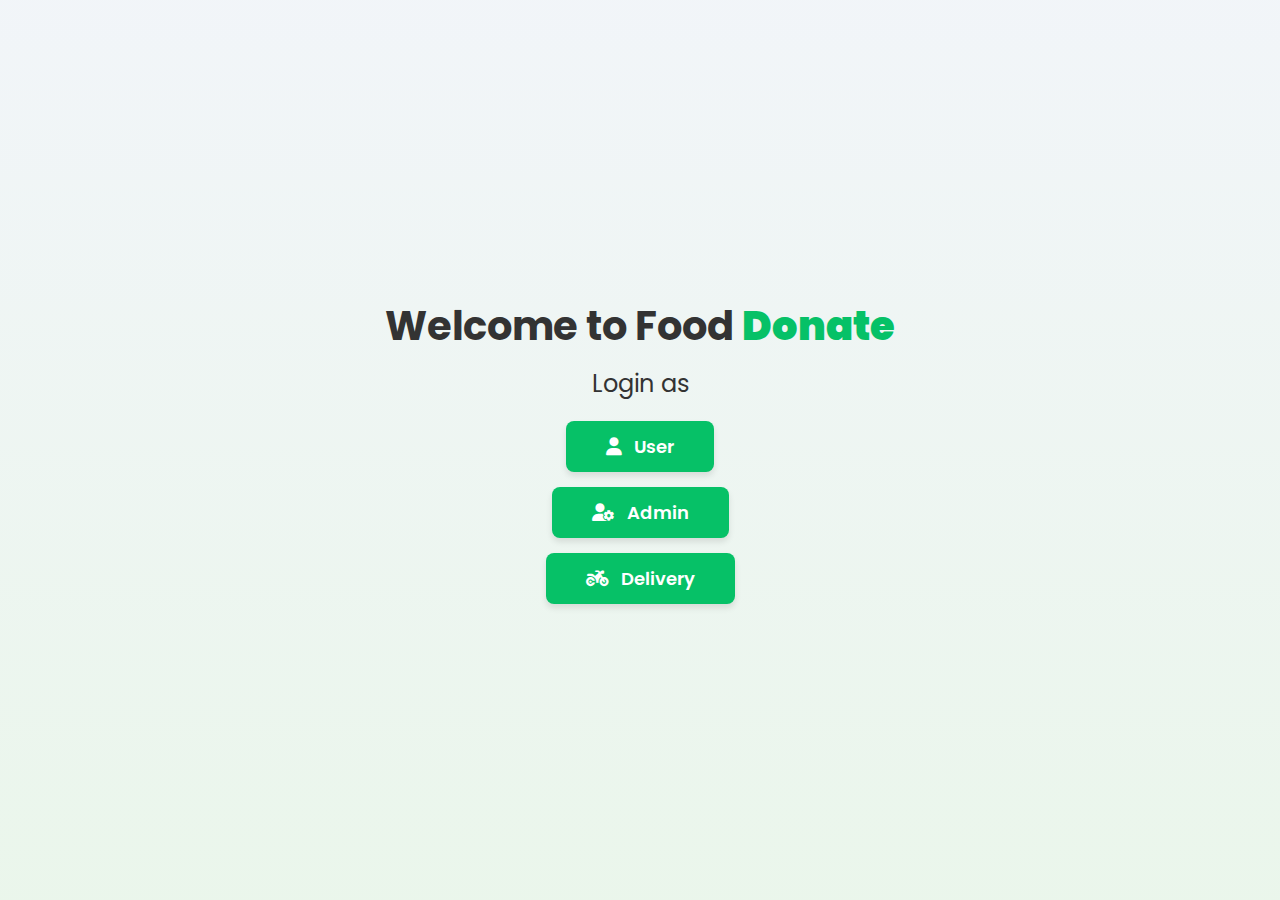
==== index.html @ 2efc61ec "initial commit" ====
<!DOCTYPE html>
<html lang="en">
<head>
    <meta charset="UTF-8">
    <meta http-equiv="X-UA-Compatible" content="IE=edge">
    <meta name="viewport" content="width=device-width, initial-scale=1.0">
    <title>Document</title>

    <!-- Font Awesome -->
    <link rel="stylesheet" href="https://cdnjs.cloudflare.com/ajax/libs/font-awesome/6.3.0/css/all.min.css">
    <link rel="stylesheet" href="https://cdnjs.cloudflare.com/ajax/libs/font-awesome/6.2.1/css/all.min.css">
    <link rel="stylesheet" href="https://cdnjs.cloudflare.com/ajax/libs/font-awesome/4.7.0/css/font-awesome.min.css">
</head>
<style>
    @import url('https://fonts.googleapis.com/css2?family=Poppins:ital,wght@0,200;0,300;0,500;0,700;0,800;1,400;1,600&display=swap');

    * {
        margin: 0;
        padding: 0;
        box-sizing: border-box;
        font-family: 'Poppins', sans-serif;
    }

    /* Aesthetic Background */
    body {
        
        background: linear-gradient(to bottom, rgba(240, 244, 248, 0.9), rgba(232, 245, 233, 0.9)),
                    url('https://source.unsplash.com/1600x900/?food,donation') no-repeat center center fixed;
        
        background-size: cover;
        color: #333;
        display: flex;
        justify-content: center;
        align-items: center;
        flex-direction: column;
        height: 100vh;
        text-align: center;
    }

    .logo {
        padding-top: 20px;
        font-size: 40px;
        text-align: center;
        font-weight: 700;
    }

    .logo b {
        color: #06C167;
    }

    .para {
        text-align: center;
        font-size: 24px;
        margin: 10px 0 20px;
    }

    .log {
        display: flex;
        flex-direction: column;
        gap: 15px;
        align-items: center;
    }

    a {
        display: inline-block;
        font-size: 18px;
        background: #06C167;
        padding: 12px 40px;
        text-decoration: none;
        font-weight: 600;
        color: #fff;
        border-radius: 8px;
        transition: all 0.3s ease;
        box-shadow: 0 4px 6px rgba(0, 0, 0, 0.1);
    }

    a:hover {
        background-color: #04a356;
        transform: translateY(-3px);
        box-shadow: 0 6px 10px rgba(0, 0, 0, 0.2);
    }

    a i {
        margin-right: 8px;
    }

    .add {
        margin-top: 20px;
        text-align: center;
    }

    /* Responsive Design */
    @media only screen and (max-width: 768px) {
        .logo {
            font-size: 32px;
        }

        .para {
            font-size: 18px;
        }

        a {
            font-size: 16px;
            padding: 10px 30px;
        }
    }

    @media only screen and (max-width: 480px) {
        .logo {
            font-size: 28px;
        }

        a {
            font-size: 14px;
            padding: 8px 20px;
        }
    }
</style>
<body>
    <p class="logo"> Welcome to Food <b>Donate</b></p>
    <p class="para"> Login as</p>

    <div class="log">
        <a href="signup.php"><i class="fa-solid fa-user"></i> User</a>
        <a href="admin/signup.php"><i class="fa-solid fa-user-gear"></i> Admin</a>
        <a href="delivery/deliverysignup.php" id="delivery"><i class="fa-solid fa-motorcycle"></i> Delivery</a>
    </div>

    <div class="add">
        <!-- Optional Content Here -->
    </div>
</body>
</html>
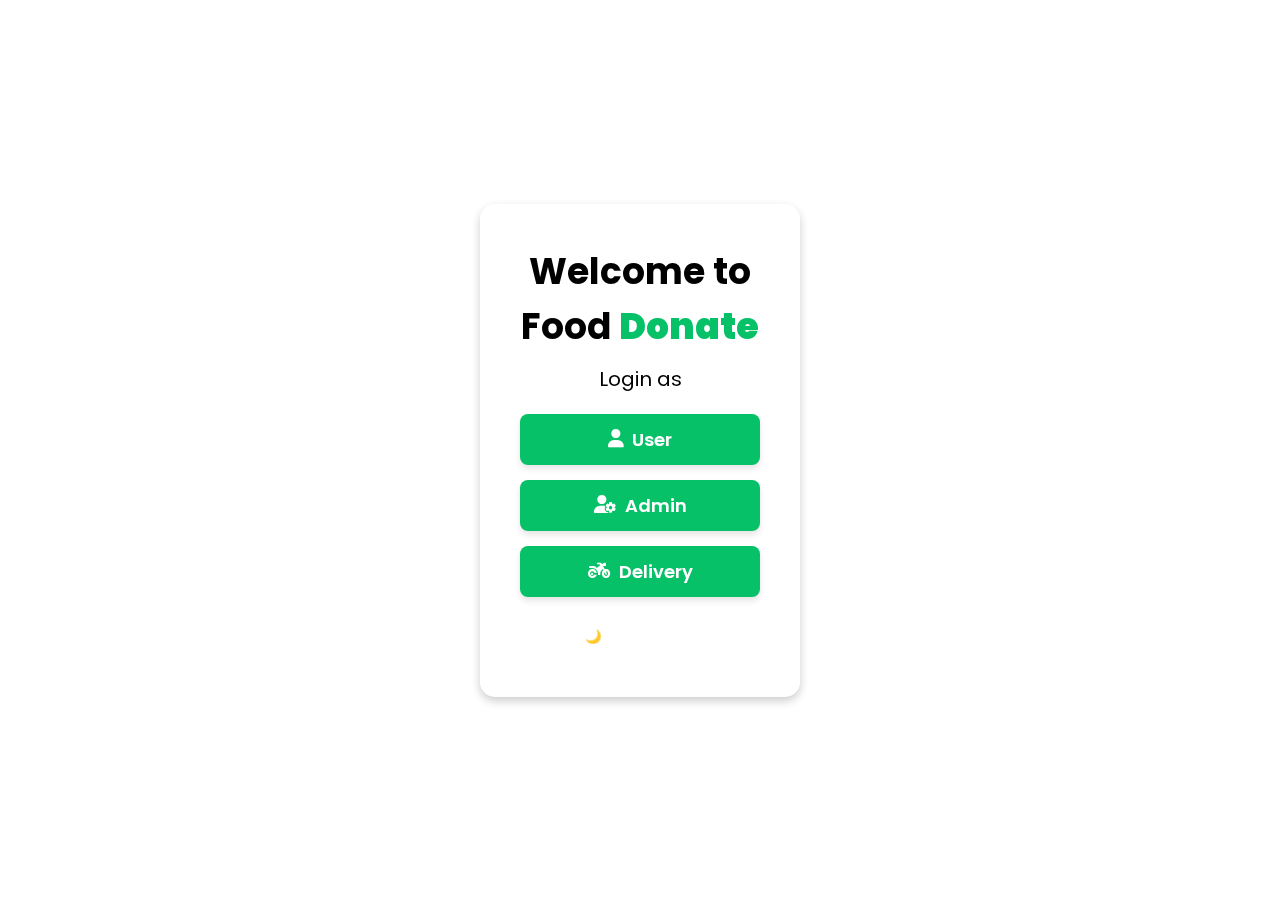
==== commit 7a9a0dda: "update" ====
--- a/index.html
+++ b/index.html
@@ -4,130 +4,150 @@
     <meta charset="UTF-8">
     <meta http-equiv="X-UA-Compatible" content="IE=edge">
     <meta name="viewport" content="width=device-width, initial-scale=1.0">
-    <title>Document</title>
+    <title>Food Donate - Login</title>
 
     <!-- Font Awesome -->
     <link rel="stylesheet" href="https://cdnjs.cloudflare.com/ajax/libs/font-awesome/6.3.0/css/all.min.css">
-    <link rel="stylesheet" href="https://cdnjs.cloudflare.com/ajax/libs/font-awesome/6.2.1/css/all.min.css">
-    <link rel="stylesheet" href="https://cdnjs.cloudflare.com/ajax/libs/font-awesome/4.7.0/css/font-awesome.min.css">
-</head>
-<style>
-    @import url('https://fonts.googleapis.com/css2?family=Poppins:ital,wght@0,200;0,300;0,500;0,700;0,800;1,400;1,600&display=swap');
 
-    * {
-        margin: 0;
-        padding: 0;
-        box-sizing: border-box;
-        font-family: 'Poppins', sans-serif;
-    }
+    <!-- Google Font -->
+    <link href="https://fonts.googleapis.com/css2?family=Poppins:wght@300;400;600&display=swap" rel="stylesheet">
 
-    /* Aesthetic Background */
-    body {
-        
-        background: linear-gradient(to bottom, rgba(240, 244, 248, 0.9), rgba(232, 245, 233, 0.9)),
-                    url('https://source.unsplash.com/1600x900/?food,donation') no-repeat center center fixed;
-        
-        background-size: cover;
-        color: #333;
-        display: flex;
-        justify-content: center;
-        align-items: center;
-        flex-direction: column;
-        height: 100vh;
-        text-align: center;
-    }
+    <style>
+        * {
+            margin: 0;
+            padding: 0;
+            box-sizing: border-box;
+            font-family: 'Poppins', sans-serif;
+        }
 
-    .logo {
-        padding-top: 20px;
-        font-size: 40px;
-        text-align: center;
-        font-weight: 700;
-    }
+        /* Background Styling */
+        body {
+            background: url('https://source.unsplash.com/1600x900/?food,donation') no-repeat center center fixed;
+            background-size: cover;
+            display: flex;
+            justify-content: center;
+            align-items: center;
+            height: 100vh;
+            text-align: center;
+            transition: all 0.3s ease-in-out;
+        }
 
-    .logo b {
-        color: #06C167;
-    }
+        /* Glassmorphism Card */
+        .container {
+            background: rgba(255, 255, 255, 0.15);
+            padding: 40px;
+            border-radius: 15px;
+            backdrop-filter: blur(10px);
+            box-shadow: 0px 4px 10px rgba(0, 0, 0, 0.2);
+            text-align: center;
+            width: 320px;
+        }
 
-    .para {
-        text-align: center;
-        font-size: 24px;
-        margin: 10px 0 20px;
-    }
+        .logo {
+            font-size: 36px;
+            font-weight: 700;
+        }
 
-    .log {
-        display: flex;
-        flex-direction: column;
-        gap: 15px;
-        align-items: center;
-    }
-
-    a {
-        display: inline-block;
-        font-size: 18px;
-        background: #06C167;
-        padding: 12px 40px;
-        text-decoration: none;
-        font-weight: 600;
-        color: #fff;
-        border-radius: 8px;
-        transition: all 0.3s ease;
-        box-shadow: 0 4px 6px rgba(0, 0, 0, 0.1);
-    }
-
-    a:hover {
-        background-color: #04a356;
-        transform: translateY(-3px);
-        box-shadow: 0 6px 10px rgba(0, 0, 0, 0.2);
-    }
-
-    a i {
-        margin-right: 8px;
-    }
-
-    .add {
-        margin-top: 20px;
-        text-align: center;
-    }
-
-    /* Responsive Design */
-    @media only screen and (max-width: 768px) {
-        .logo {
-            font-size: 32px;
+        .logo b {
+            color: #06C167;
         }
 
         .para {
-            font-size: 18px;
+            font-size: 20px;
+            margin: 10px 0 20px;
         }
 
-        a {
-            font-size: 16px;
-            padding: 10px 30px;
-        }
-    }
-
-    @media only screen and (max-width: 480px) {
-        .logo {
-            font-size: 28px;
+        .log {
+            display: flex;
+            flex-direction: column;
+            gap: 15px;
+            align-items: center;
         }
 
+        /* Stylish Buttons */
         a {
-            font-size: 14px;
-            padding: 8px 20px;
+            display: flex;
+            align-items: center;
+            justify-content: center;
+            width: 100%;
+            font-size: 18px;
+            background: #06C167;
+            padding: 12px 40px;
+            text-decoration: none;
+            font-weight: 600;
+            color: #fff;
+            border-radius: 8px;
+            transition: all 0.3s ease;
+            box-shadow: 0 4px 6px rgba(0, 0, 0, 0.1);
         }
-    }
-</style>
+
+        a:hover {
+            background-color: #04a356;
+            transform: scale(1.05);
+            box-shadow: 0 6px 12px rgba(0, 0, 0, 0.2);
+        }
+
+        a i {
+            margin-right: 8px;
+        }
+
+        /* Dark Mode Toggle */
+        .dark-mode {
+            background: rgba(30, 30, 30, 0.85);
+            color: #ddd;
+        }
+
+        .toggle-btn {
+            margin-top: 20px;
+            padding: 8px 15px;
+            background: transparent;
+            border: 2px solid white;
+            border-radius: 20px;
+            color: white;
+            cursor: pointer;
+            transition: 0.3s;
+        }
+
+        .toggle-btn:hover {
+            background: rgba(255, 255, 255, 0.2);
+        }
+
+        /* Responsive Design */
+        @media only screen and (max-width: 480px) {
+            .container {
+                width: 90%;
+                padding: 30px;
+            }
+
+            .logo {
+                font-size: 28px;
+            }
+
+            a {
+                font-size: 16px;
+                padding: 10px 30px;
+            }
+        }
+    </style>
+</head>
 <body>
-    <p class="logo"> Welcome to Food <b>Donate</b></p>
-    <p class="para"> Login as</p>
+    <div class="container">
+        <p class="logo"> Welcome to Food <b>Donate</b></p>
+        <p class="para"> Login as</p>
 
-    <div class="log">
-        <a href="signup.php"><i class="fa-solid fa-user"></i> User</a>
-        <a href="admin/signup.php"><i class="fa-solid fa-user-gear"></i> Admin</a>
-        <a href="delivery/deliverysignup.php" id="delivery"><i class="fa-solid fa-motorcycle"></i> Delivery</a>
+        <div class="log">
+            <a href="signup.php"><i class="fa-solid fa-user"></i> User</a>
+            <a href="admin/signup.php"><i class="fa-solid fa-user-gear"></i> Admin</a>
+            <a href="delivery/deliverysignup.php" id="delivery"><i class="fa-solid fa-motorcycle"></i> Delivery</a>
+        </div>
+
+        <button class="toggle-btn" onclick="toggleMode()">🌙 Toggle Mode</button>
     </div>
 
-    <div class="add">
-        <!-- Optional Content Here -->
-    </div>
+    <script>
+        function toggleMode() {
+            document.body.classList.toggle("dark-mode");
+        }
+    </script>
 </body>
 </html>
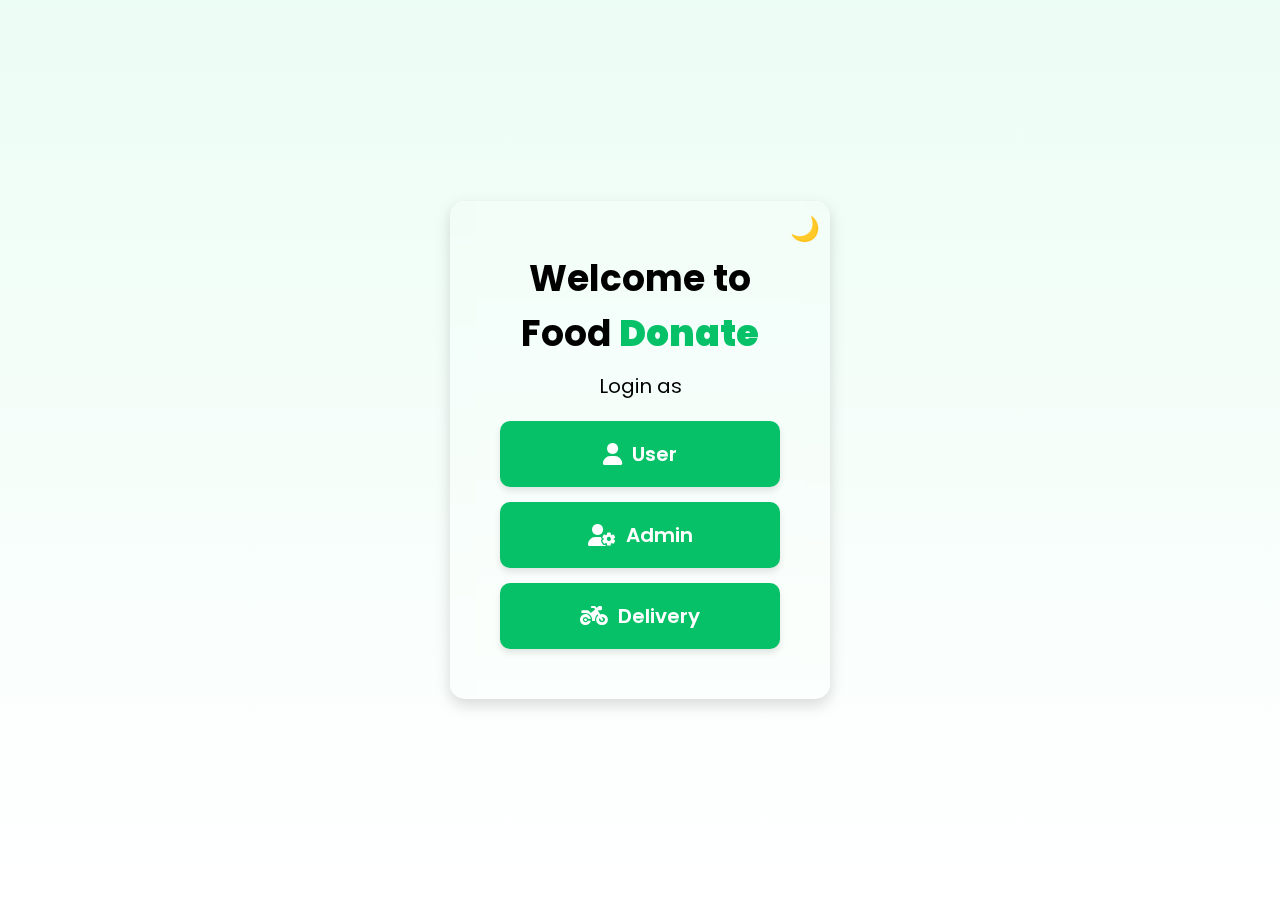
==== commit 620370c7: "index.html,signin.php,signup.php updated" ====
--- a/index.html
+++ b/index.html
@@ -20,27 +20,39 @@
             font-family: 'Poppins', sans-serif;
         }
 
-        /* Background Styling */
+        /* Gradient Background */
         body {
-            background: url('https://source.unsplash.com/1600x900/?food,donation') no-repeat center center fixed;
-            background-size: cover;
+            background: linear-gradient(to bottom, #ecfdf5, #fff);
             display: flex;
             justify-content: center;
             align-items: center;
             height: 100vh;
             text-align: center;
+            transition: background 0.3s ease-in-out;
+        }
+
+        /* Dark Mode */
+        .dark-mode {
+            background: linear-gradient(to bottom, #1a1a1a, #000);
+            color: #ddd;
+        }
+
+        /* Card Styling */
+        .container {
+            background: rgba(255, 255, 255, 0.15);
+            padding: 50px;
+            border-radius: 15px;
+            backdrop-filter: blur(10px);
+            box-shadow: 0px 6px 15px rgba(0, 0, 0, 0.15);
+            text-align: center;
+            width: 380px;
+            position: relative;
             transition: all 0.3s ease-in-out;
         }
 
-        /* Glassmorphism Card */
-        .container {
-            background: rgba(255, 255, 255, 0.15);
-            padding: 40px;
-            border-radius: 15px;
-            backdrop-filter: blur(10px);
-            box-shadow: 0px 4px 10px rgba(0, 0, 0, 0.2);
-            text-align: center;
-            width: 320px;
+        .dark-mode .container {
+            background: rgba(30, 30, 30, 0.9);
+            box-shadow: 0px 6px 15px rgba(0, 0, 0, 0.3);
         }
 
         .logo {
@@ -57,6 +69,7 @@
             margin: 10px 0 20px;
         }
 
+        /* Button Styling */
         .log {
             display: flex;
             flex-direction: column;
@@ -64,19 +77,18 @@
             align-items: center;
         }
 
-        /* Stylish Buttons */
         a {
             display: flex;
             align-items: center;
             justify-content: center;
             width: 100%;
-            font-size: 18px;
+            font-size: 20px;
             background: #06C167;
-            padding: 12px 40px;
+            padding: 18px;
             text-decoration: none;
             font-weight: 600;
             color: #fff;
-            border-radius: 8px;
+            border-radius: 10px;
             transition: all 0.3s ease;
             box-shadow: 0 4px 6px rgba(0, 0, 0, 0.1);
         }
@@ -88,35 +100,36 @@
         }
 
         a i {
-            margin-right: 8px;
+            margin-right: 10px;
+            font-size: 22px;
         }
 
-        /* Dark Mode Toggle */
-        .dark-mode {
-            background: rgba(30, 30, 30, 0.85);
-            color: #ddd;
+        /* Dark Mode Toggle Button */
+        .toggle-btn {
+            position: absolute;
+            top: 10px;
+            right: 10px;
+            background: transparent;
+            border: none;
+            font-size: 24px;
+            cursor: pointer;
+            transition: all 0.3s;
+            color: #000;
         }
 
-        .toggle-btn {
-            margin-top: 20px;
-            padding: 8px 15px;
-            background: transparent;
-            border: 2px solid white;
-            border-radius: 20px;
-            color: white;
-            cursor: pointer;
-            transition: 0.3s;
+        .dark-mode .toggle-btn {
+            color: #fff;
         }
 
         .toggle-btn:hover {
-            background: rgba(255, 255, 255, 0.2);
+            transform: scale(1.1);
         }
 
         /* Responsive Design */
         @media only screen and (max-width: 480px) {
             .container {
                 width: 90%;
-                padding: 30px;
+                padding: 35px;
             }
 
             .logo {
@@ -124,30 +137,37 @@
             }
 
             a {
-                font-size: 16px;
-                padding: 10px 30px;
+                font-size: 18px;
+                padding: 14px;
+            }
+
+            .toggle-btn {
+                font-size: 22px;
             }
         }
     </style>
 </head>
 <body>
     <div class="container">
-        <p class="logo"> Welcome to Food <b>Donate</b></p>
-        <p class="para"> Login as</p>
+        <button class="toggle-btn" onclick="toggleMode()">🌙</button>
+
+        <p class="logo">Welcome to Food <b>Donate</b></p>
+        <p class="para">Login as</p>
 
         <div class="log">
             <a href="signup.php"><i class="fa-solid fa-user"></i> User</a>
             <a href="admin/signup.php"><i class="fa-solid fa-user-gear"></i> Admin</a>
             <a href="delivery/deliverysignup.php" id="delivery"><i class="fa-solid fa-motorcycle"></i> Delivery</a>
         </div>
-
-        <button class="toggle-btn" onclick="toggleMode()">🌙 Toggle Mode</button>
     </div>
 
     <script>
         function toggleMode() {
             document.body.classList.toggle("dark-mode");
+            let icon = document.querySelector(".toggle-btn");
+            icon.textContent = document.body.classList.contains("dark-mode") ? "☀️" : "🌙";
         }
     </script>
 </body>
 </html>
+
